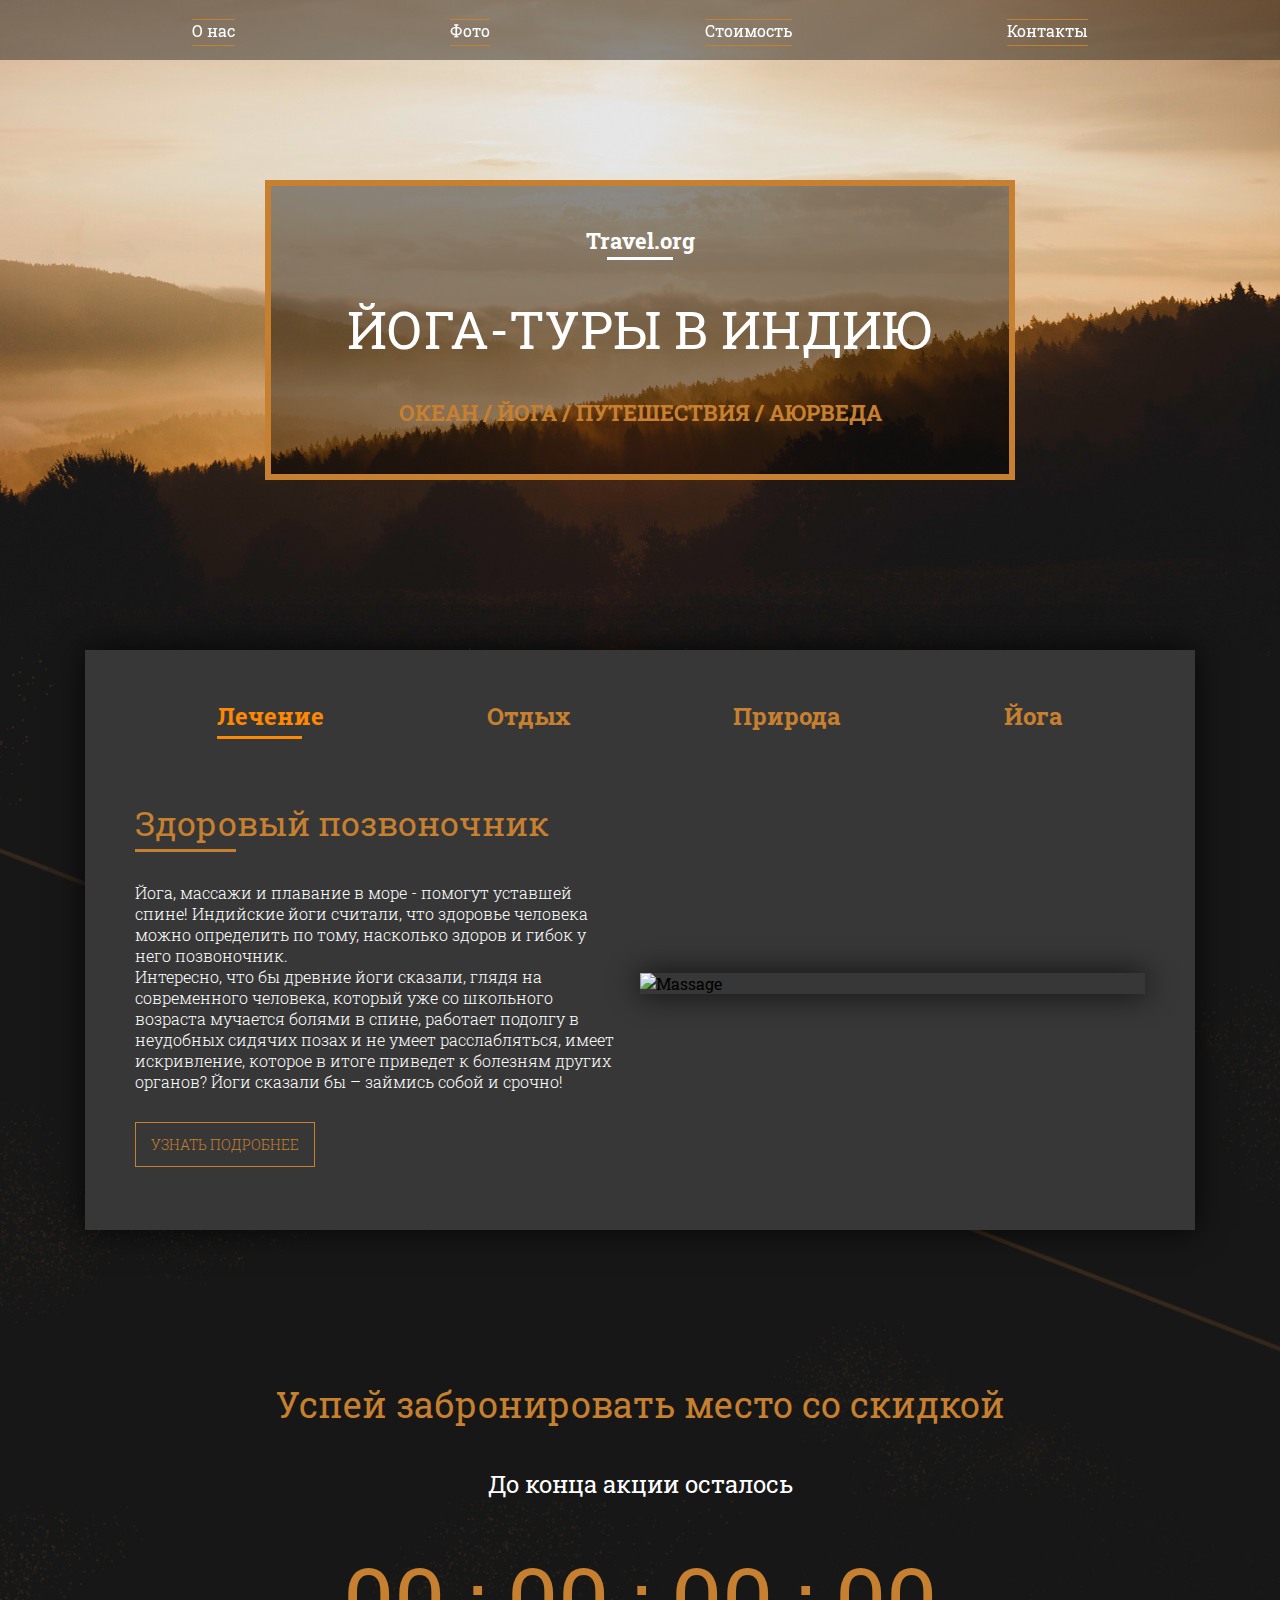
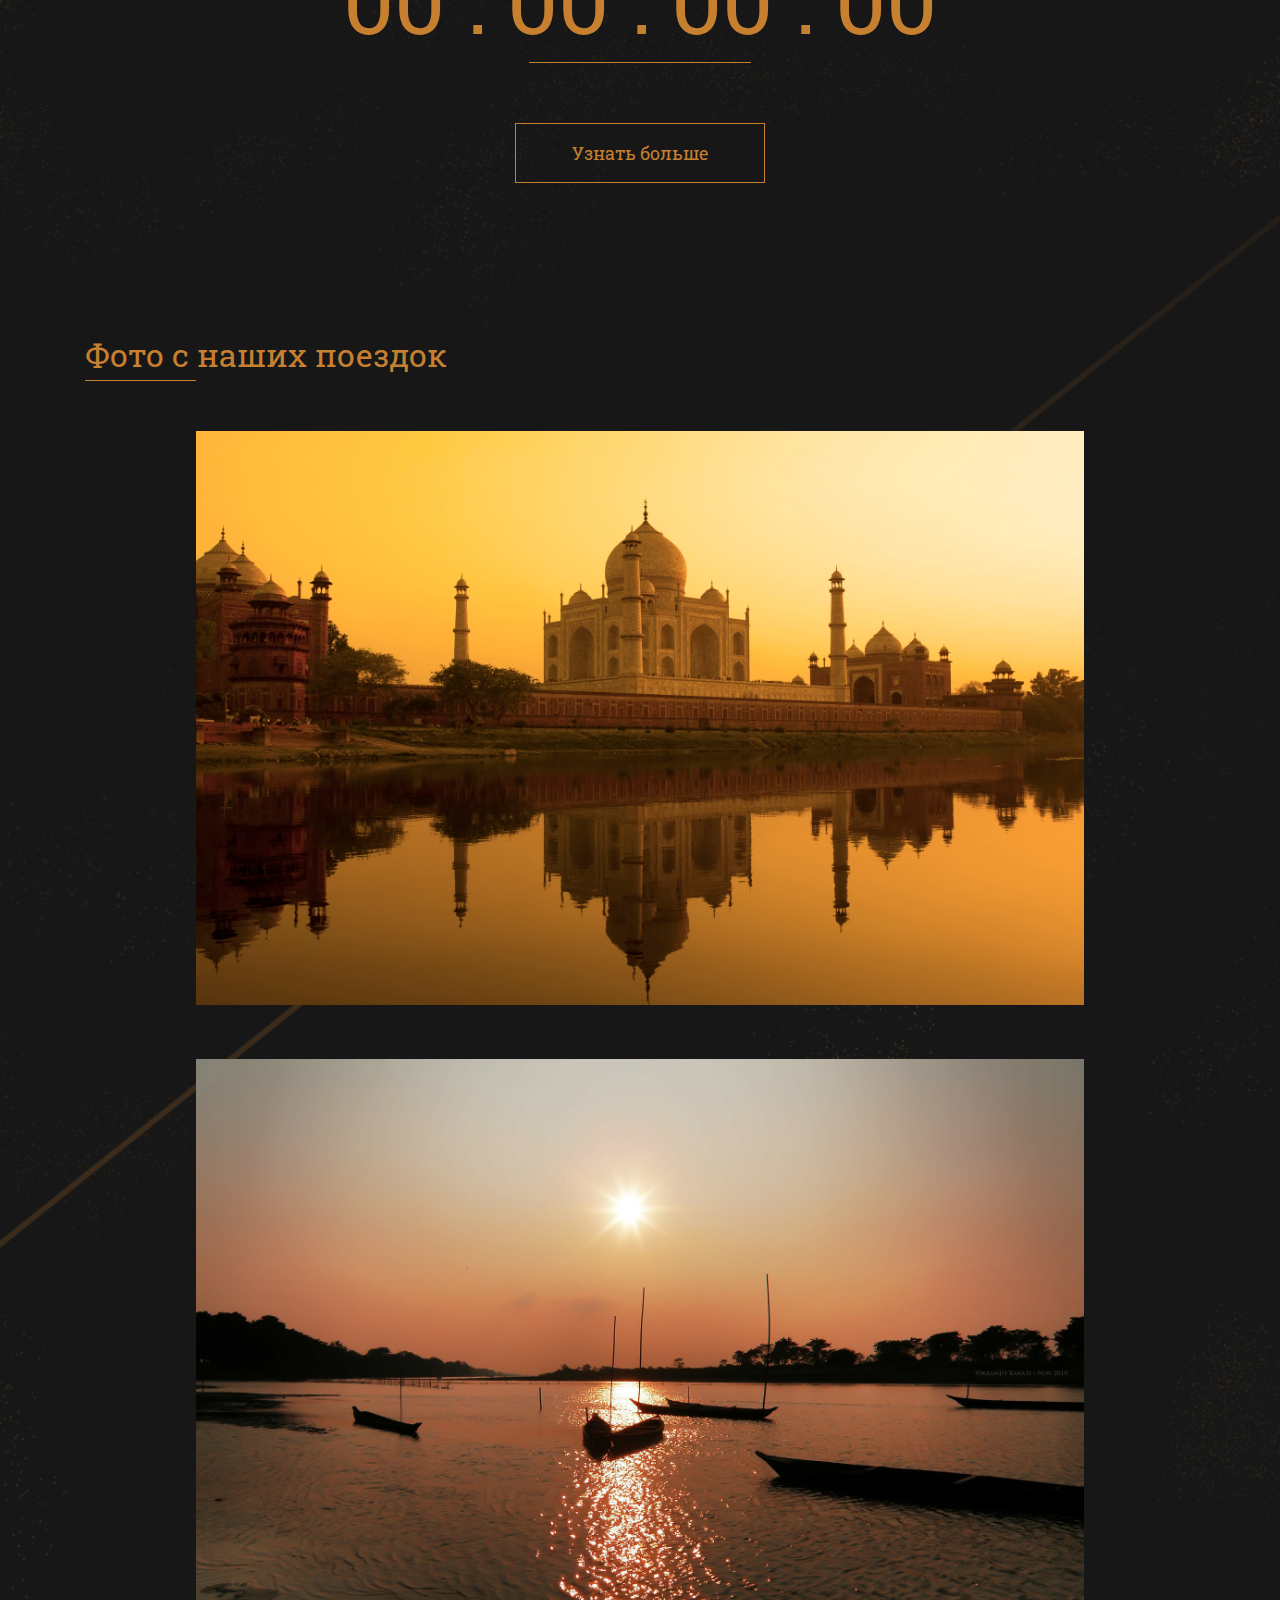
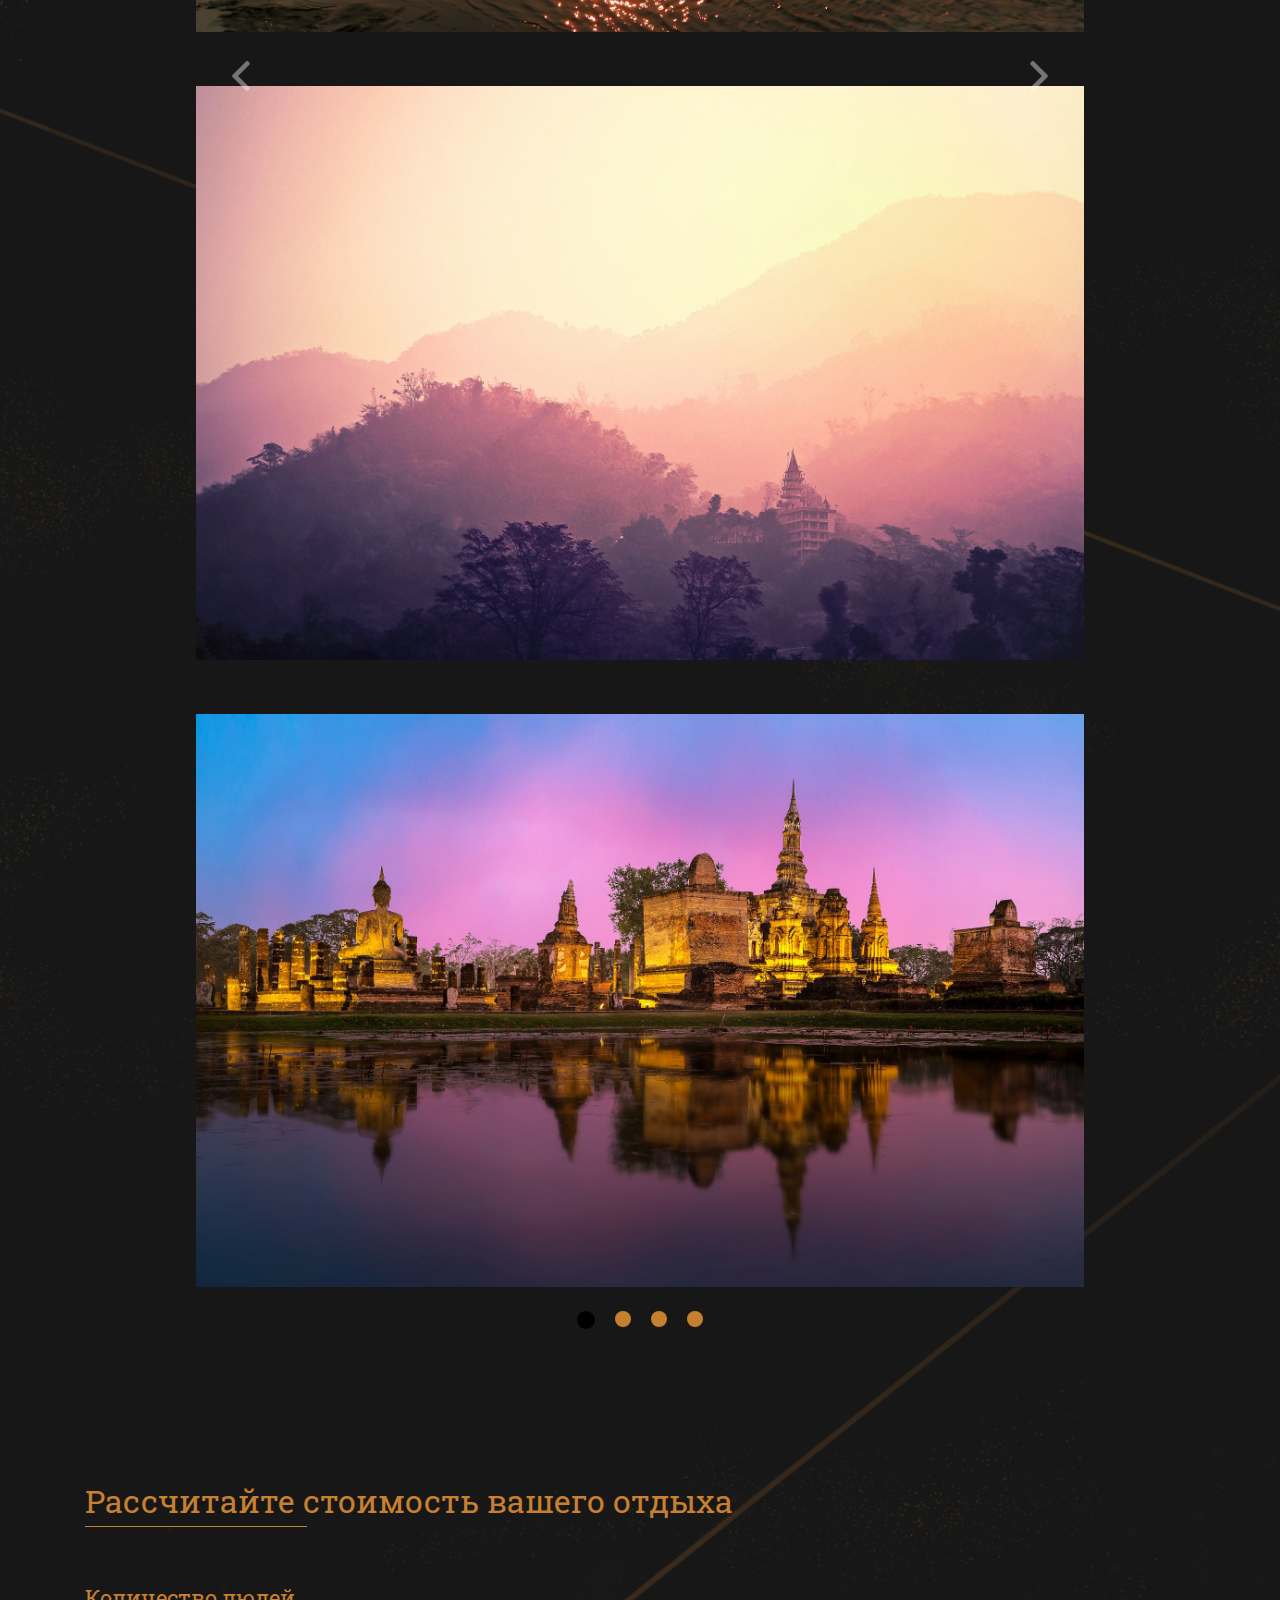
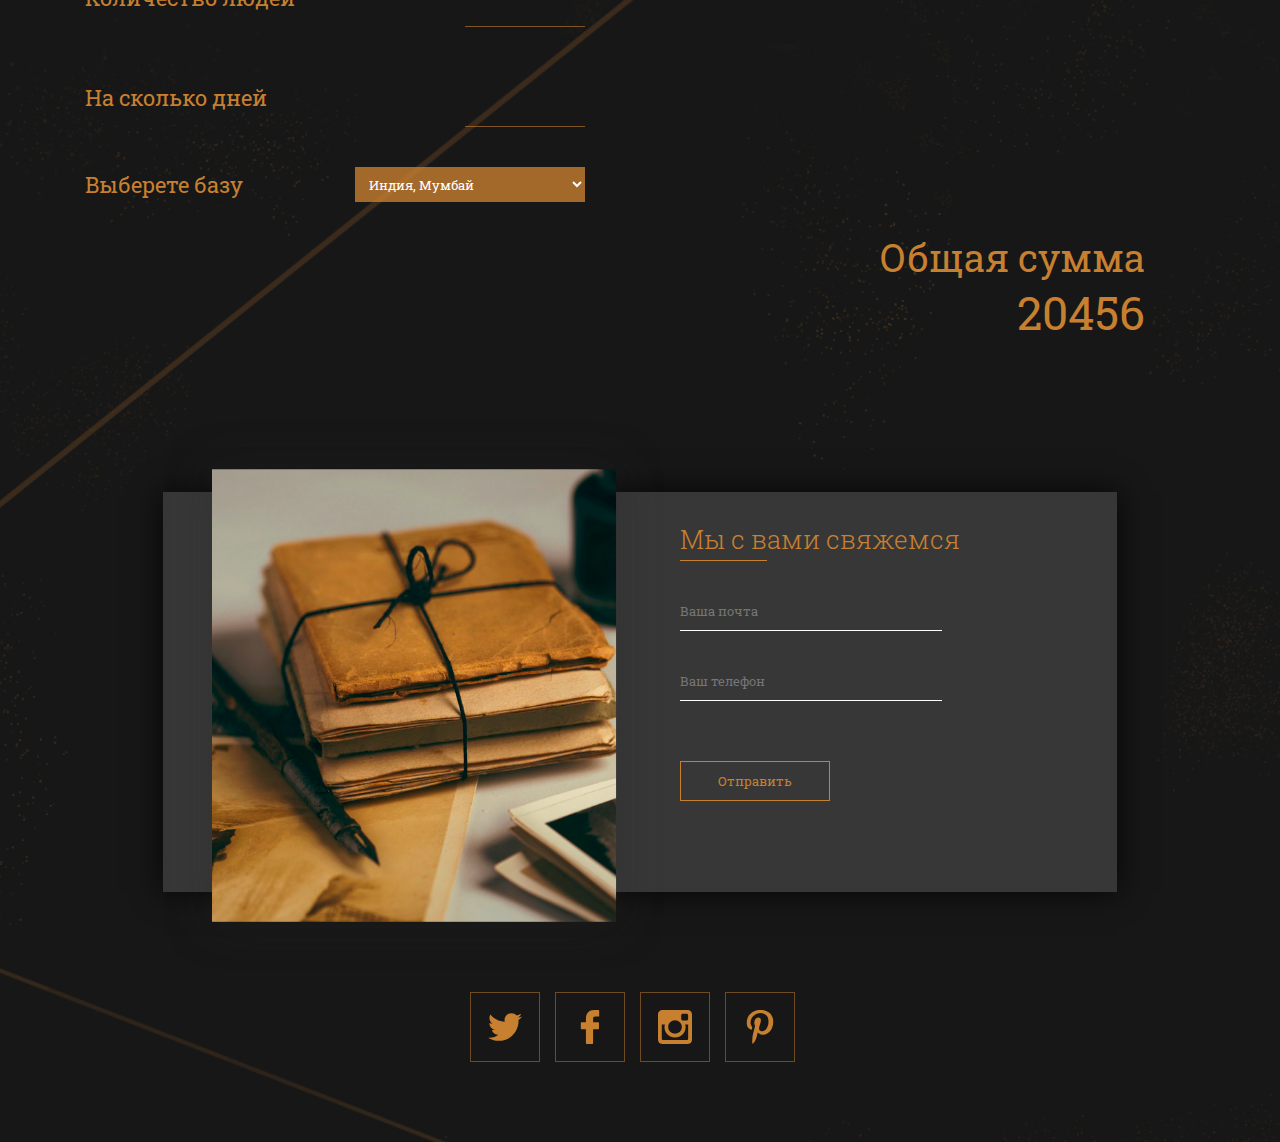
==== 10е LandingPage  - таймер/index.html @ 48cf915c "Сделали таймер" ====
<!DOCTYPE html>
<html lang="ru">
<head>
	<meta charset="UTF-8">
	<title>Yoga</title>
	
	<link href="https://fonts.googleapis.com/css?family=Roboto+Slab:300,400,700&amp;subset=cyrillic-ext" rel="stylesheet">
	<link rel="stylesheet" href="css/bootstrap-grid.min.css">
	<link rel="stylesheet" href="css/style.css">
</head>
<body>
	<header>
		<div class="container">
			<nav>
				<ul>
					<li><a href="#about">О нас</a></li>
					<li><a href="#photo">Фото</a></li>
					<li><a href="#price">Стоимость</a></li>
					<li><a href="#contacts">Контакты</a></li>
				</ul>
			</nav>
		</div>
	</header>
	<div class="main">
		<div class="container">
			<div class="row">
				<div class="col-12">
					<div class="main-block">
						<div class="main-block-link">
							Travel.org							
						</div>
						<div class="main-block-title">
							йога-туры в индию
						</div>
						<div class="main-block-descr">
							океан / йога / путешествия / аюрведа
						</div>
					</div>
				</div>
			</div>
		</div>
	</div>
	<div class="content">
		<div class="container" id="about">
			<div class="info" >
				<div class="info-header">
					<div class="info-header-tab">Лечение</div>
					<div class="info-header-tab">Отдых</div>
					<div class="info-header-tab">Природа</div>
					<div class="info-header-tab">Йога</div>
				</div>
				<div class="info-tabcontent fade">
					<div class="description">
						<div class="description-title">Здоровый позвоночник</div>
						<div class="description-text">Йога, массажи и плавание в море - помогут уставшей спине! Индийские йоги считали, что здоровье человека можно определить по тому, насколько здоров и гибок у него позвоночник.<br> Интересно, что бы древние йоги сказали, глядя на современного человека, который уже со школьного возраста мучается болями в спине, работает подолгу в неудобных сидячих позах и не умеет расслабляться, имеет искривление, которое в итоге приведет к болезням других органов? Йоги сказали бы – займись собой и срочно!
						</div>
						<div class="description-btn">
							Узнать подробнее
						</div>
					</div>
					<div class="photo">
						<img src="img/massage.jpg" alt="Massage">
					</div>
				</div>
				<div class="info-tabcontent fade">
					<div class="description">
						<div class="description-title">Антистресс</div>
						<div class="description-text">Аюрведа и йога утверждают, что главным источником здоровья нашего организма является здоровый ум. Программа «Антистресс» сначала убирает последствия стресса на физическом уровне, потом помогает избавиться от негативных и навязчивых мыслей, затем повышает общий уровень энергии.<br> Вы наконец вспомните ощущение "свободной головы", ощутите прилив физических сил и вспомните, что такое счастье.</div>
						<div class="description-btn">
							Узнать подробнее
						</div>
					</div>
					<div class="photo">
						<img src="img/sunset.jpg" alt="sunset">
					</div>
				</div>
				<div class="info-tabcontent fade">
					<div class="description">
						<div class="description-title">Восстановление</div>
						<div class="description-text">Стрессы, жизнь в условиях города, плохая экология, загрязненные продукты и вода, напряженный ритм жизни - все это день ото дня отбирает у нас молодость и хорошее здоровье.<br> Одним кремом для лица не решить проблему омоложения организма, когда тебе за 40. Согласны?</div>
						<div class="description-btn">
							Узнать подробнее
						</div>
					</div>
					<div class="photo">
						<img src="img/sunrise.jpg" alt="sunrise">
					</div>
				</div>
				<div class="info-tabcontent fade">
					<div class="description">
						<div class="description-title">Йога и аюрведа</div>
						<div class="description-text">Несколько лет назад мы разработали специальные программы по йоге и аюрведе - и мы поняли, что они отлично работают - на опыте 530 наших туристов! В каждой из этих программ есть одна цель, на достижение которой будут направлены и асаны, и дыхательные практики, и медитации, и аюрведические процедуры, будут читаться лекции по этой теме. <br>Йога и аюрведа - два сильных война, которые сообща будут бороться с проблемами и болезнями.</div>
						<div class="description-btn">
							Узнать подробнее
						</div>
					</div>
					<div class="photo">
						<img src="img/yoga.jpg" alt="yoga">
					</div>
				</div>
			</div>
			<div class="timer">
				<div class="timer-title">Успей забронировать место со скидкой</div>
				<div class="timer-action">
					До конца акции осталось
				</div>
				<div class="timer-numbers" id="timer">
					<span class="days">00</span>
					<span>:</span>
					<span class="hours">00</span>
					<span>:</span>
					<span class="minutes">00</span>
					<span>:</span>
					<span class="seconds">00</span>
					 
				</div>
			</div>
			<button class="more"> Узнать больше</button>
			<div class="slider" id="photo">
				<div class="slider-title">Фото с наших поездок
				</div>
				<div class="wrap">

					<div class="slider-item fade">
						<img src="img/slider_1.jpg" alt="slider">
					</div>
					<div class="slider-item fade">
						<img src="img/slider_2.jpg" alt="slider">
					</div>
					<div class="slider-item fade">
						<img src="img/slider_3.jpg" alt="slider">
					</div>
					<div class="slider-item fade">
						<img src="img/slider_4.jpg" alt="slider">
					</div>

					<div class="prev"><div class="arrow-left"></div></div>
					<div class="next"><div class="arrow-right"></div></div>
				</div>
				<div class="slider-dots">
					<div class="dot dot-active"></div>
					<div class="dot"></div>
					<div class="dot"></div>
					<div class="dot"></div>
				</div>
			</div>
			<div class="counter" id="price">
				<div class="counter-title">Рассчитайте стоимость вашего отдыха
				</div>
				<div class="counter-block">
					<div class="counter-block-option">Количество людей</div>
					<input type="number" min="1" step="1" class="counter-block-input">
				</div>
				<div class="counter-block">
					<div class="counter-block-option">На сколько дней</div>
					<input type="number" min="1" step="1" class="counter-block-input">
				</div>
				<div class="counter-block">
					<div class="counter-block-option">Выберете базу</div>
					<select name="place" id="select">
						<option id="mumbai" value="1">Индия, Мумбай</option>
						<option id="kerala" value="1.5">Индия, Керала</option>
						<option id="varanasi" value="1.8">Индия, Варанаси</option>
					</select>
				</div>
				<div class="counter-total">
					Общая сумма<br>
					<span id="total">20456</span>
				</div>
			</div>
			<div class="contact" id="contacts">
				<div class="contact-img">
					<img src="img/letter.png" alt="letter">
				</div>
				<div class="contact-form">
					<div class="contact-form-title">
						Мы с вами свяжемся
					</div>
					<form id="form">
						<input required type="email" placeholder="Ваша почта">
						<input required type="tel" placeholder="Ваш телефон">
						<button type="submit">Отправить</button>
					</form>
				</div>
			</div>
		</div>
		<footer>
			<div class="container">
				<div class="social">
					<div class="social-block">
						<a href="#">
						<img src="logo/twitter-logo-silhouette.svg" alt="">
						</a>
					</div>
					<div class="social-block">
						<a href="#">
						<img src="logo/facebook-logo.svg" alt="">
						</a>
					</div>
					<div class="social-block">
						<a href="#">
						<img src="logo/instagram-social-network-logo-of-photo-camera.svg" alt="">
						</a>
					</div>
					<div class="social-block">
						<a href="#">
						<img src="logo/pinterest-logo.svg" alt="">
						</a>
					</div>
				</div>
			</div>
		</footer>
	</div>
	<div class="overlay fade">
	 		<div class="popup">
				<div class="popup-close">&times;
				</div>
				<div class="popup-title">
				Форма обратной связи</div>
					<div class="popup-form">	
						<form action="#" class="main-form">
							<div class="popup-form-header">
								Узнайте больше о своём отдыхе
							</div>
								<label class="popup-form__label" for="phone">
								Введите ваш номер телефона:
								</label>
								<input class="popup-form__input" name="phone" type="tel" required placeholder="+7(978) 973 33 45">
								<button class="button popup-form__btn">
									Оставить заявку!
								</button>
						</form>
					</div>
	 		</div>
	</div>
	<script src="js/script.js"></script>
	<script src="js/timer.js"></script>
</body>
</html>
---- 10е LandingPage  - таймер/css/style.css ----
.fade {
  -webkit-animation-name: fade;
          animation-name: fade;
  -webkit-animation-duration: 2.5s;
          animation-duration: 2.5s;
  -webkit-animation-name: fade;
  -webkit-animation-duration: 2.5s;
}
@-webkit-keyframes fade {
  from {
    opacity: 0.1;
  }
  to {
    opacity: 1;
  }
}
@keyframes fade {
  from {
    opacity: 0.1;
  }
  to {
    opacity: 1;
  }
}
.more-splash {
  -webkit-animation-name: splash;
          animation-name: splash;
  -webkit-animation-duration: 1.7s;
          animation-duration: 1.7s;
}
@-webkit-keyframes splash {
  from {
    box-shadow: 0 0 10px #c78030;
  }
  to {
    box-shadow: 0 0 60px #c78030;
  }
}
@keyframes splash {
  from {
    box-shadow: 0 0 10px #c78030;
  }
  to {
    box-shadow: 0 0 60px #c78030;
  }
}
* {
  box-sizing: border-box;
  margin: 0;
  padding: 0;
  outline: none;
  font-family: "Roboto Slab";
}
a {
  color: inherit;
  text-decoration: none;
}
a:visited,
a:hover,
a:focus,
a:active {
  text-decoration: none;
  color: inherit;
}
header {
  width: 100%;
  height: 60px;
  position: fixed;
  top: 0;
  background-color: rgba(0, 0, 0, 0.4);
  z-index: 10;
}
header ul {
  height: 60px;
  display: -webkit-box;
  display: -webkit-flex;
  display: -ms-flexbox;
  display: flex;
  list-style-type: none;
  -webkit-justify-content: space-around;
      -ms-flex-pack: distribute;
          justify-content: space-around;
  -webkit-box-align: center;
  -webkit-align-items: center;
      -ms-flex-align: center;
          align-items: center;
  color: #fff;
}
header ul li:after {
  content: '';
  display: block;
  width: 100%;
  height: 1px;
  background-color: #c78030;
  margin-top: 4px;
  -webkit-transition: 0.4s;
          transition: 0.4s;
}
header ul li:before {
  content: '';
  display: block;
  width: 100%;
  right: 0;
  height: 1px;
  background-color: #c78030;
  margin-top: 4px;
  -webkit-transition: 0.4s;
          transition: 0.4s;
}
.main {
  height: 650px;
  width: 100%;
  background: url(../img/bg.jpg) center no-repeat;
  background-size: cover;
}
.main-block {
  width: 750px;
  min-height: 300px;
  border: 6px solid #c78030;
  background-color: rgba(0, 0, 0, 0.4);
  margin: 0 auto;
  padding: 40px;
  margin-top: 180px;
  text-align: center;
}
.main-block-link {
  color: #fff;
  font-size: 22px;
  font-weight: bold;
}
.main-block-link:after {
  content: '';
  display: block;
  width: 10%;
  height: 3px;
  background-color: #fff;
  margin: 0 auto;
  margin-top: 2px;
}
.main-block-title {
  color: #fff;
  text-transform: uppercase;
  font-size: 52px;
  margin-top: 35px;
}
.main-block-descr {
  color: #c78030;
  text-transform: uppercase;
  font-size: 22px;
  margin-top: 35px;
  font-weight: bold;
}
.content {
  width: 100%;
  min-height: 3200px;
  background: url(../img/main_bg.jpg);
  background-position: 50% 30%;
}
.content .info {
  width: 100%;
  min-height: 580px;
  background-color: #373737;
  padding: 50px;
  box-shadow: 0px 0px 30px rgba(0, 0, 0, 0.8);
}
.content .info-header {
  width: 100%;
  height: 50px;
  display: -webkit-box;
  display: -webkit-flex;
  display: -ms-flexbox;
  display: flex;
  -webkit-justify-content: space-around;
      -ms-flex-pack: distribute;
          justify-content: space-around;
}
.content .info-header-tab {
  color: #c78030;
  font-weight: bold;
  font-size: 24px;
  cursor: pointer;
}
.content .info-header-tab:active {
  color: #fc8804;
  font-weight: bold;
  font-size: 24px;
  cursor: pointer;
}
.content .info-header-tab-active {
  color: #fc8804;
  font-weight: bold;
  font-size: 24px;
  cursor: pointer;
}
.content .info-header-tab-active:after {
  content: '';
  display: block;
  width: 80%;
  height: 3px;
  background-color: #fc8804;
  margin-top: 4px;
}

.content .info-header-tab:after {
  content: '';
  display: block;
  width: 0%;
  height: 3px;
  background-color: #c78030;
  margin-top: 4px;
  -webkit-transition: 0.4s;
          transition: 0.4s;
}
.content .info-header-tab:hover:after {
  width: 80%;
}
.content .info-tabcontent {
  width: 100%;
  display: -webkit-box;
  display: -webkit-flex;
  display: -ms-flexbox;
  display: flex;
  padding-top: 50px;
  -webkit-transition: 0.3s;
          transition: 0.3s;
}
.content .info-tabcontent .description,
.content .info-tabcontent .photo {
  width: 50%;
}
.content .info-tabcontent .description-title {
  font-size: 34px;
  color: #c78030;
}
.content .info-tabcontent .description-title:after {
  content: '';
  display: block;
  width: 20%;
  height: 3px;
  background-color: #c78030;
  margin-top: 4px;
}
.content .info-tabcontent .description-text {
  margin-top: 30px;
  color: #fff;
  font-weight: 300;
  padding-right: 20px;
}
.content .info-tabcontent .description-btn {
  width: 180px;
  height: 45px;
  line-height: 43px;
  margin-top: 30px;
  border: 1px solid #c78030;
  font-size: 14px;
  color: #c78030;
  text-transform: uppercase;
  font-weight: bold;
  text-align: center;
  font-weight: 300;
  cursor: pointer;
}
.content .info-tabcontent .description-btn:hover {
  box-shadow: 0px 0px 5px #c78030;
}
.content .info-tabcontent .photo {
  display: -webkit-box;
  display: -webkit-flex;
  display: -ms-flexbox;
  display: flex;
  -webkit-box-align: center;
  -webkit-align-items: center;
      -ms-flex-align: center;
          align-items: center;
}
.content .info-tabcontent .photo img {
  width: 100%;
  box-shadow: 0px 0px 30px rgba(0, 0, 0, 0.8);
}
.content .info .hide {
  display: none;
}
.content .info .show {
  display: -webkit-box;
  display: -webkit-flex;
  display: -ms-flexbox;
  display: flex;
}
.content .timer {
  margin-top: 150px;
  text-align: center;
}
.content .timer-title {
  font-size: 36px;
  color: #c78030;
}
.content .timer-action {
  font-size: 24px;
  color: #fff;
  margin-top: 40px;
}
.content .timer-numbers {
  margin-top: 40px;
  font-size: 90px;
  color: #c78030;
}
.content .timer-numbers:after {
  content: '';
  display: block;
  width: 20%;
  height: 1px;
  background-color: #c78030;
  margin: 0 auto;
  margin-top: 4px;
}
.content .slider {
  margin-top: 150px;
  position: relative;
}
.content .slider-title {
  font-size: 32px;
  color: #c78030;
}
.content .slider-title:after {
  content: '';
  display: block;
  width: 10%;
  height: 1px;
  background-color: #c78030;
  margin-top: 4px;
}
.content .slider .wrap {
  width: 100%;
  position: relative;
}
.content .slider .wrap .slider-item {
  width: 80%;
  margin: 0 auto;
  margin-top: 50px;
  position: relative;
}
.content .slider .wrap .slider-item img {
  width: 100%;
}
.content .slider .wrap .prev {
  position: absolute;
  cursor: pointer;
  top: 0;
  width: 90px;
  left: 10%;
  background-color: rgba(0, 0, 0, 0);
  -webkit-transition: 0.3s;
          transition: 0.3s;
  height: 100%;
}
.content .slider .wrap .prev:hover {
  background-color: rgba(0, 0, 0, 0.4);
}
.content .slider .wrap .prev:hover .arrow-left {
  opacity: 1;
}
.content .slider .wrap .prev .arrow-left {
  width: 30px;
  height: 30px;
  background: url(../icons/left-arrow.svg) center no-repeat;
  background-size: cover;
  position: absolute;
  top: 50%;
  left: 50%;
  -webkit-transform: translate(-50%);
      -ms-transform: translate(-50%);
          transform: translate(-50%);
  opacity: .4;
  -webkit-transition: 1s;
          transition: 1s;
}
.content .slider .wrap .next {
  position: absolute;
  cursor: pointer;
  top: 0;
  width: 90px;
  background-color: rgba(0, 0, 0, 0);
  -webkit-transition: 0.3s;
          transition: 0.3s;
  height: 100%;
  right: 10%;
}
.content .slider .wrap .next:hover {
  background-color: rgba(0, 0, 0, 0.4);
}
.content .slider .wrap .next:hover .arrow-right {
  opacity: 1;
}
.content .slider .wrap .next .arrow-right {
  width: 30px;
  height: 30px;
  background: url(../icons/right-arrow.svg) center no-repeat;
  background-size: cover;
  position: absolute;
  top: 50%;
  left: 50%;
  -webkit-transform: translate(-50%);
      -ms-transform: translate(-50%);
          transform: translate(-50%);
  opacity: .4;
  -webkit-transition: 1s;
          transition: 1s;
}
.content .slider-dots {
  width: 90%;
  margin: 0 auto;
  margin-top: 20px;
  display: -webkit-box;
  display: -webkit-flex;
  display: -ms-flexbox;
  display: flex;
  -webkit-box-pack: center;
  -webkit-justify-content: center;
      -ms-flex-pack: center;
          justify-content: center;
}
.content .slider-dots .dot {
  cursor: pointer;
  height: 16px;
  width: 16px;
  margin: 0 10px;
  background-color: #c78030;
  border-radius: 50%;
  display: inline-block;
  -webkit-transition: background-color 0.6s ease;
          transition: background-color 0.6s ease;
}
.content .slider-dots .dot-active {
  background-color: #000;
  height: 18px;
  width: 18px;
}
.content .counter {
  margin-top: 150px
  /* Для Firefox */
}
.content .counter-title {
  font-size: 32px;
  color: #c78030;
}
.content .counter-title:after {
  content: '';
  display: block;
  width: 20%;
  height: 1px;
  background-color: #c78030;
  margin-top: 4px;
}
.content .counter-block {
  margin-top: 40px;
  width: 45%;
  display: -webkit-box;
  display: -webkit-flex;
  display: -ms-flexbox;
  display: flex;
  -webkit-box-pack: justify;
  -webkit-justify-content: space-between;
      -ms-flex-pack: justify;
          justify-content: space-between;
  -webkit-box-align: center;
  -webkit-align-items: center;
      -ms-flex-align: center;
          align-items: center;
}
.content .counter-block-option {
  font-size: 22px;
  color: #c78030;
}
.content .counter-block-input {
  display: block;
  width: 120px;
  height: 60px;
  padding: 10px;
  color: #c78030;
  background-color: transparent;
  border: none;
  border-bottom: 1px solid rgba(199, 126, 48, 0.6);
  font-size: 46px;
  text-align: center;
}
.content .counter-block select {
  width: 230px;
  height: 35px;
  padding-left: 10px;
  background-color: rgba(199, 126, 48, 0.8);
  color: #fff;
  border: none;
}
.content .counter-total {
  margin-top: 30px;
  padding-right: 50px;
  text-align: right;
  font-size: 38px;
  color: #c78030;
}
.content .counter-total span {
  font-size: 46px;
}
.content .counter input[type=number]::-webkit-inner-spin-button,
.content .counter input[type=number]::-webkit-outer-spin-button {
  -webkit-appearance: none;
  -moz-appearance: none;
  appearance: none;
  margin: 0;
}
.content .counter input[type=number] {
  -moz-appearance: textfield;
}
.content .more {
  display: block;
  margin: 0 auto;
  margin-top: 60px;
  width: 250px;
  height: 60px;
  background-color: transparent;
  border: 1px solid #c78030;
  font-size: 18px;
  color: #c78030;
  cursor: pointer;
}
.content .more:hover {
  box-shadow: 0 0 10px #c78030;
}
.content .contact {
  width: 86%;
  height: 400px;
  display: -webkit-box;
  display: -webkit-flex;
  display: -ms-flexbox;
  display: flex;
  background-color: #373737;
  margin: 0 auto;
  margin-top: 150px;
  box-shadow: 0px 0px 30px rgba(0, 0, 0, 0.8);
}
.content .contact-img {
  width: 50%;
}
.content .contact-img img {
  height: 550px;
  -webkit-transform: translateY(-13%);
      -ms-transform: translateY(-13%);
          transform: translateY(-13%);
}
.content .contact-form {
  width: 50%;
  padding-left: 40px;
}
.content .contact-form-title {
  margin-top: 30px;
  color: #c78030;
  font-size: 26px;
  font-weight: 300;
}
.content .contact-form-title:after {
  content: '';
  display: block;
  width: 20%;
  height: 1px;
  background-color: #c78030;
  margin-top: 4px;
}
.content .contact-form form input {
  display: block;
  width: 60%;
  height: 40px;
  margin-top: 30px;
  background-color: transparent;
  border: none;
  border-bottom: 1px solid #fff;
  color: #fff;
}
.content .contact-form form button {
  margin-top: 60px;
  width: 150px;
  height: 40px;
  background-color: transparent;
  border: 1px solid #c78030;
  color: #c78030;
  cursor: pointer;
}
.content .contact-form form button:hover {
  box-shadow: 0 0 10px #c78030;
}
.content footer {
  width: 100%;
  height: 250px;
  display: -webkit-box;
  display: -webkit-flex;
  display: -ms-flexbox;
  display: flex;
  -webkit-box-align: center;
  -webkit-align-items: center;
      -ms-flex-align: center;
          align-items: center;
}
.content footer .social {
  display: -webkit-box;
  display: -webkit-flex;
  display: -ms-flexbox;
  display: flex;
  -webkit-box-pack: center;
  -webkit-justify-content: center;
      -ms-flex-pack: center;
          justify-content: center;
  -webkit-box-align: center;
  -webkit-align-items: center;
      -ms-flex-align: center;
          align-items: center;
  padding-top: 20px;
}
.content footer .social .social-block {
  width: 70px;
  height: 70px;
  border: 1px solid rgba(199, 128, 48, 0.5);
  margin-right: 15px;
}
.content footer .social .social-block:hover {
  box-shadow: 0 0 10px #c78030;
}
.content footer .social .social-block a img {
  width: 50%;
  display: block;
  margin: 0 auto;
  margin-top: 17px;
}
.overlay {
  position: fixed;
  display: none;
  top: 0;
  width: 100%;
  height: 100%;
  background-color: rgba(0, 0, 0, 0.5);
  z-index: 3;
}
.overlay .popup {
  position: fixed;
  z-index: 4;
  left: 50%;
  top: 150px;
  width: 752px;
  -webkit-transform: translateX(-50%);
      -ms-transform: translateX(-50%);
          transform: translateX(-50%);
}
.overlay .popup-close {
  position: absolute;
  right: -20px;
  top: -35px;
  cursor: pointer;
  font-size: 35px;
  color: #fff;
  font-weight: 300;
}
.overlay .popup-title {
  display: block;
  width: 100%;
  height: 71px;
  line-height: 71px;
  margin: 0;
  background-color: #c78030;
  color: #ffffff;
  text-transform: uppercase;
  font-size: 21px;
  font-weight: 500;
  text-align: center;
}
.overlay .popup-form {
  background: url(../img/modal.jpg) center no-repeat;
  background-size: cover;
  padding: 35px 88px 50px 88px;
  color: #fff;
}
.overlay .popup-form-header {
  padding: 0;
  font-weight: 400;
  line-height: 27px;
  font-size: 30px;
  text-align: center;
}
.overlay .popup-form__label {
  display: block;
  margin-top: 23px;
  font-size: 20px;
  font-weight: 300;
  text-align: center;
}
.overlay .popup-form__input {
  width: 365px;
  height: 56px;
  margin-top: 17px;
  font-size: 18px;
  background-color: #c78030;
  border: none;
  color: #fff;
  text-align: center;
}
.overlay .popup-form__input::-webkit-input-placeholder {
  color: #fff;
}
.overlay .popup-form__input::-moz-placeholder {
  color: #fff;
}
.overlay .popup-form__input:-moz-placeholder {
  color: #fff;
}
.overlay .popup-form__input:-ms-input-placeholder {
  color: #fff;
}
.overlay .popup-form__input:focus::-webkit-input-placeholder {
  color: transparent;
}
.overlay .popup-form__input:focus::-moz-placeholder {
  color: transparent;
}
.overlay .popup-form__input:focus:-moz-placeholder {
  color: transparent;
}
.overlay .popup-form__input:focus:-ms-input-placeholder {
  color: transparent;
}
.overlay .popup-form__btn {
  width: 180px;
  height: 56px;
  font-size: 15px;
  line-height: 22px;
  margin-left: 16px;
  background-color: transparent;
  color: #c78030;
  border: 1px solid #c78030;
  cursor: pointer;
}
.overlay .popup-form__btn:hover {
  box-shadow: 0 0 10px #c78030;
}
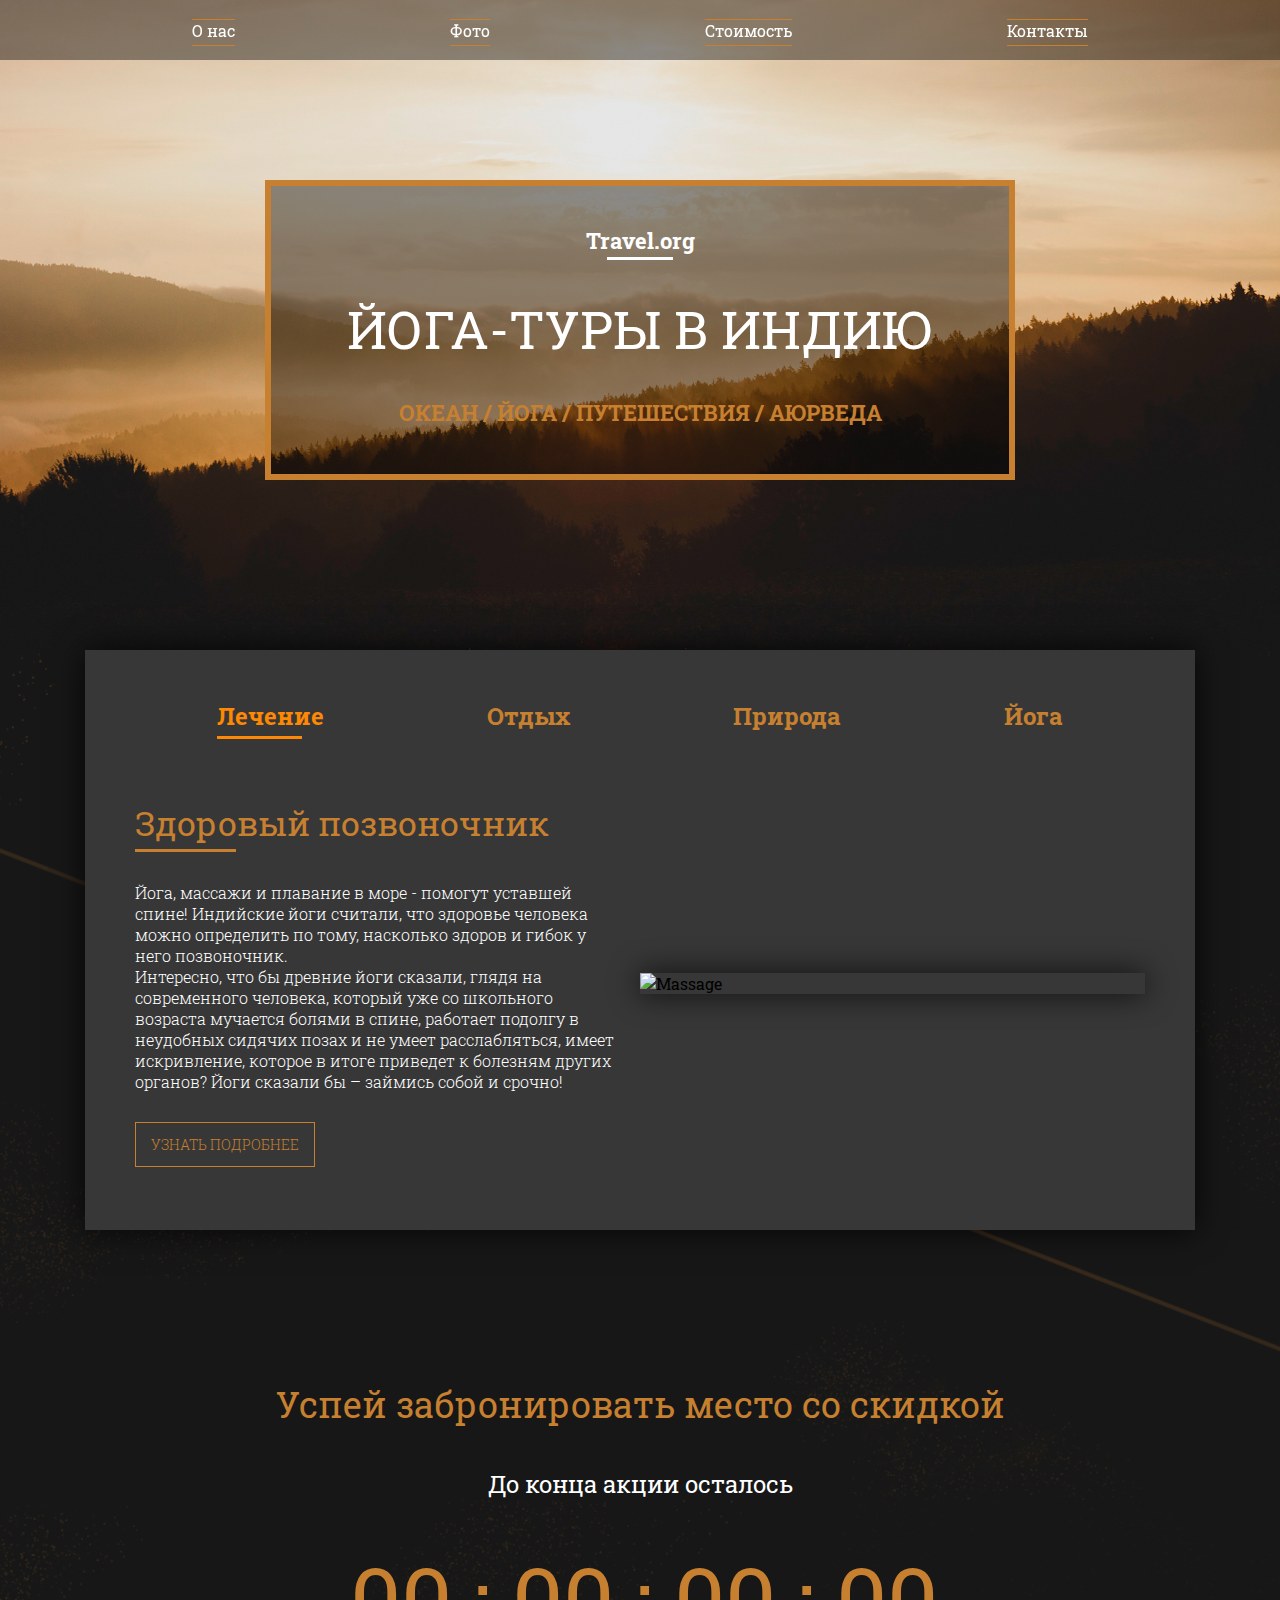
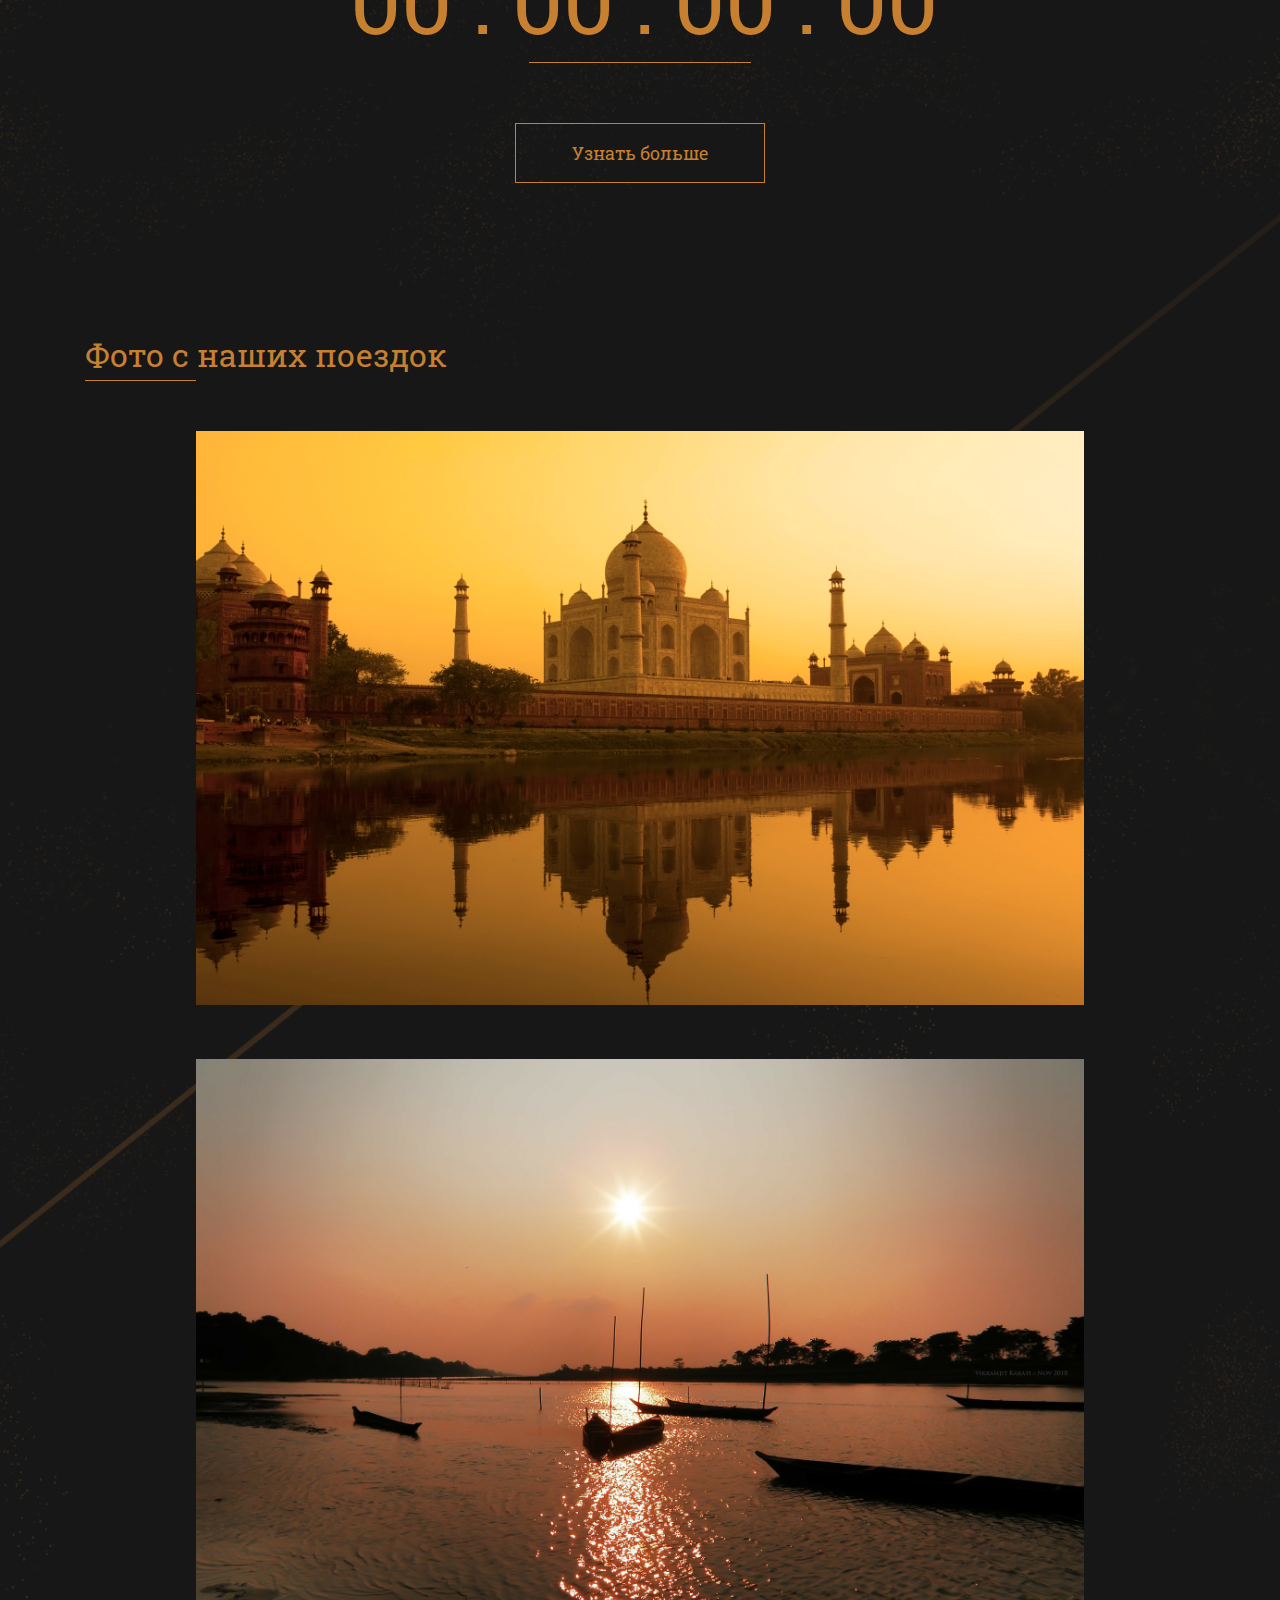
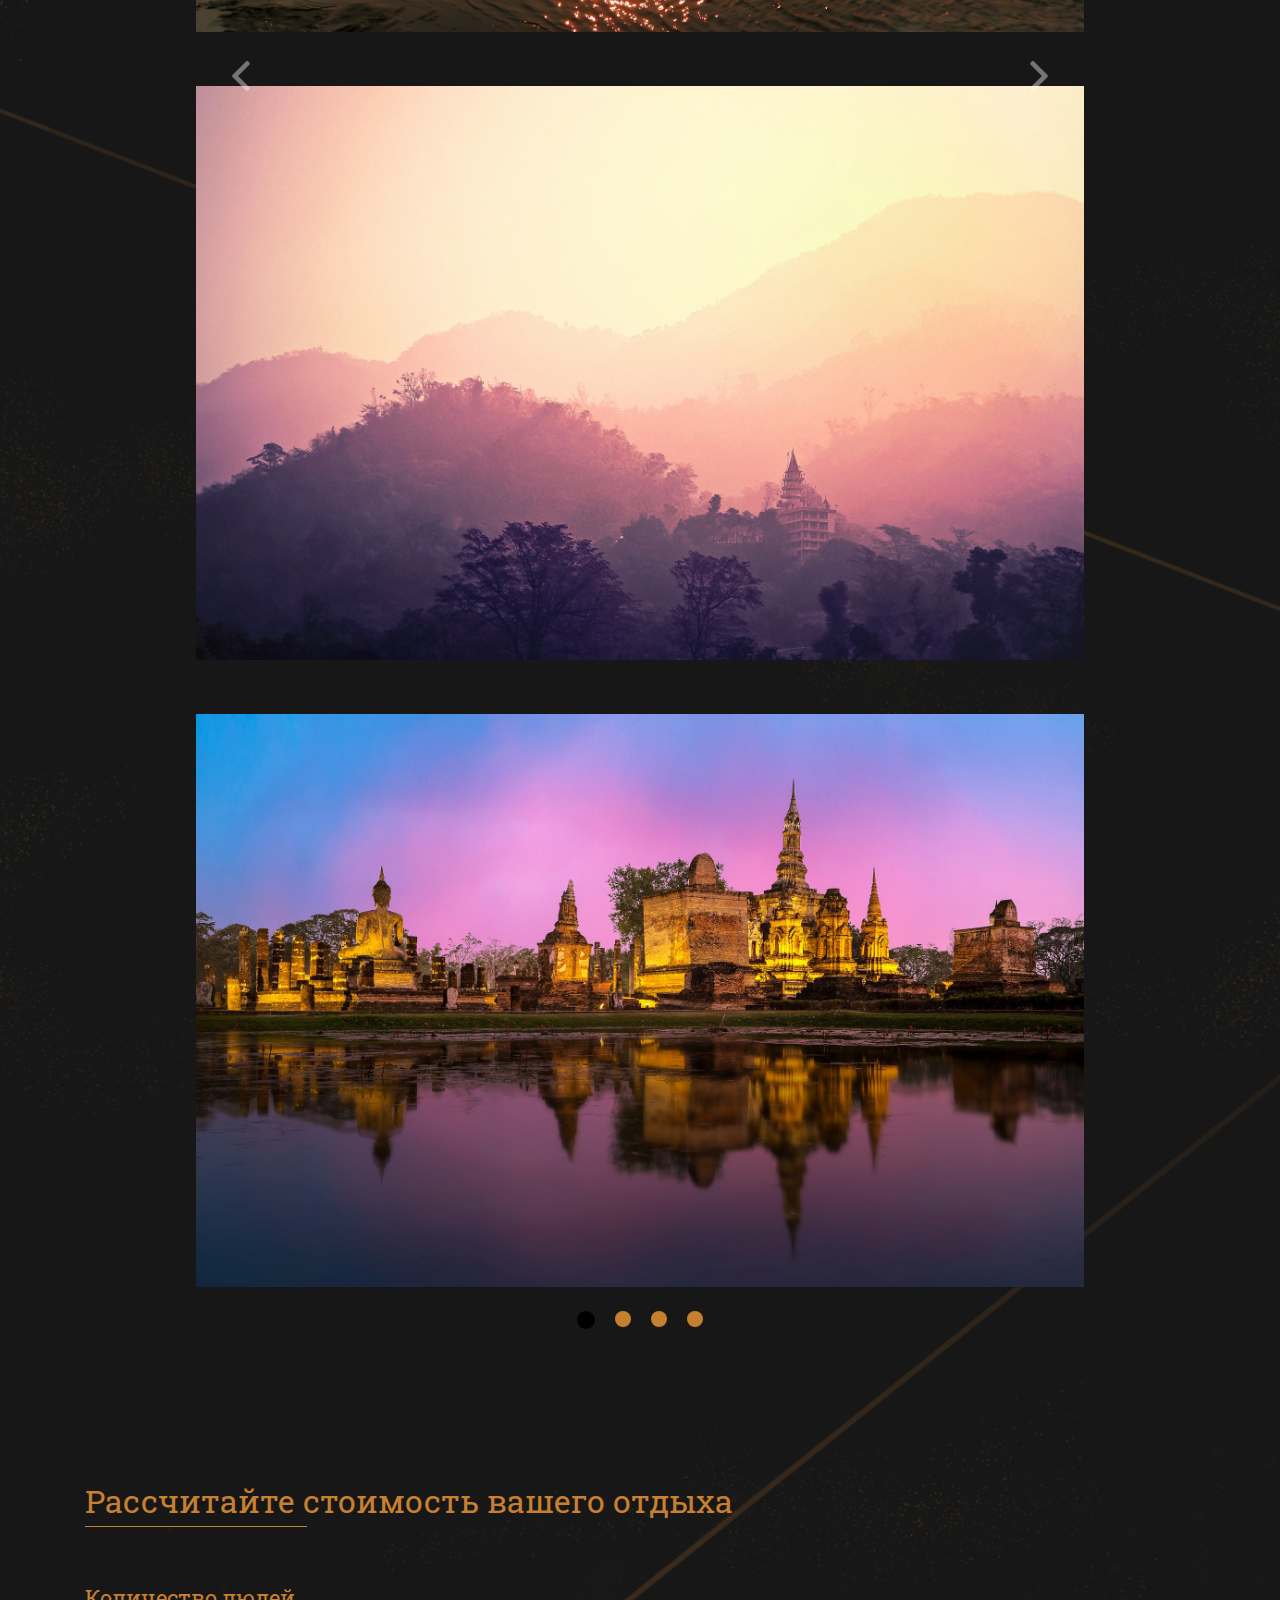
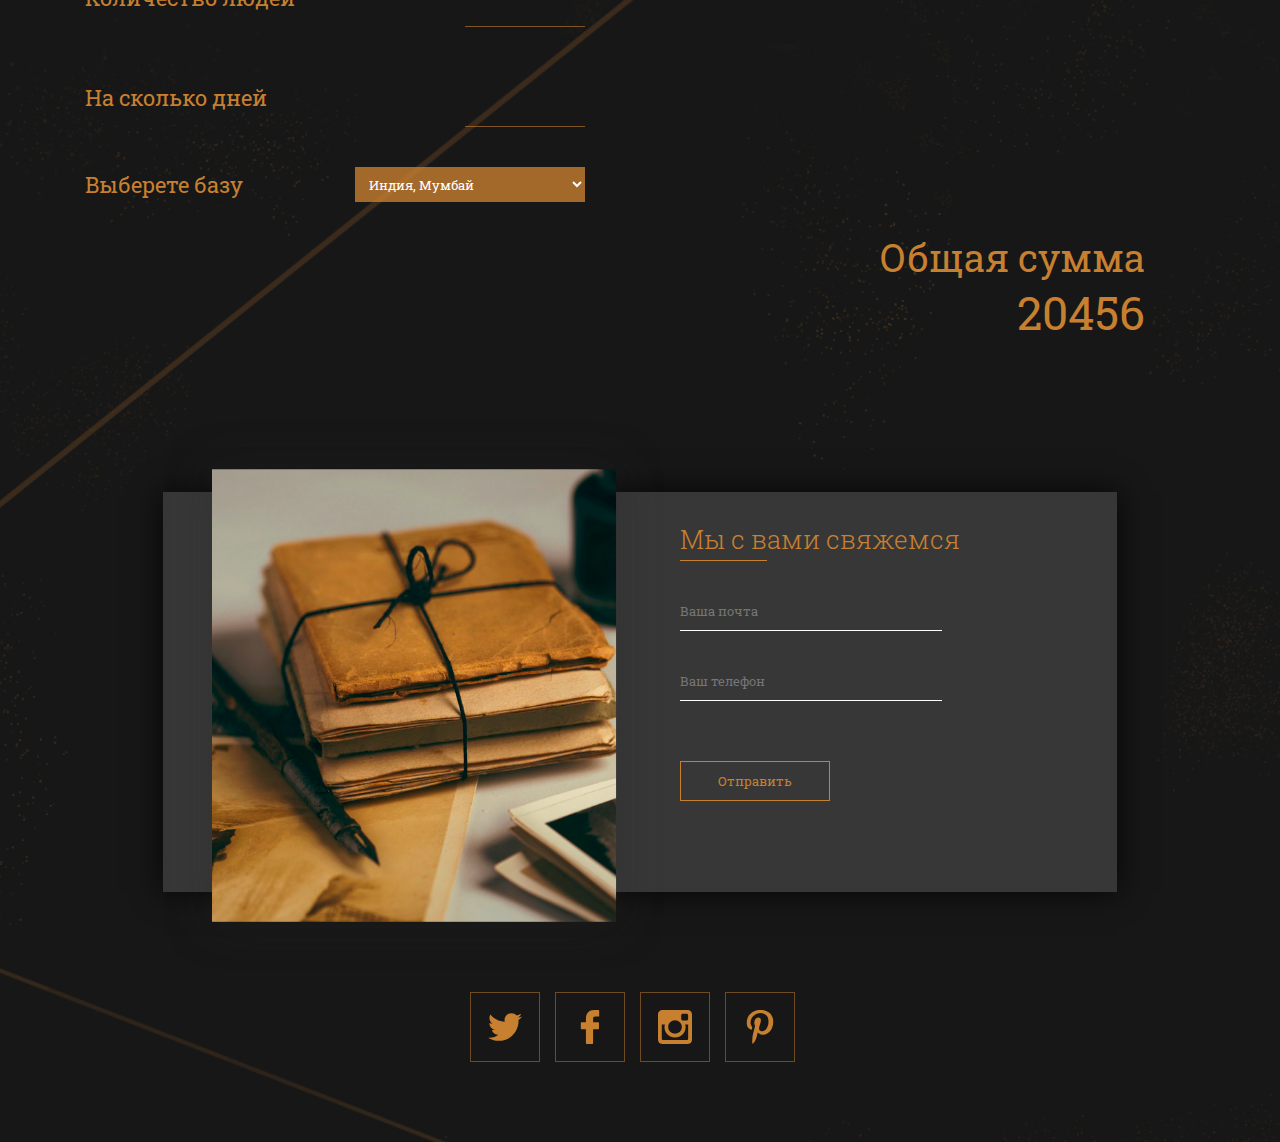
==== commit 3aa17935: "Поправил отображение таймера на странице" ====
--- a/10е LandingPage  - таймер/index.html
+++ b/10е LandingPage  - таймер/index.html
@@ -106,11 +106,8 @@
 				</div>
 				<div class="timer-numbers" id="timer">
 					<span class="days">00</span>
-					<span>:</span>
 					<span class="hours">00</span>
-					<span>:</span>
 					<span class="minutes">00</span>
-					<span>:</span>
 					<span class="seconds">00</span>
 					 
 				</div>
--- a/10е LandingPage  - таймер/css/style.css
+++ b/10е LandingPage  - таймер/css/style.css
@@ -738,3 +738,14 @@
 .overlay .popup-form__btn:hover {
   box-shadow: 0 0 10px #c78030;
 }
+
+.seconds {
+  display: inline-block;
+  width: 0px;
+  padding-right: 95px;
+}
+.days:after, .hours:after, .minutes:after {
+  content: ":";
+  margin-left: 20px;
+}
+ 